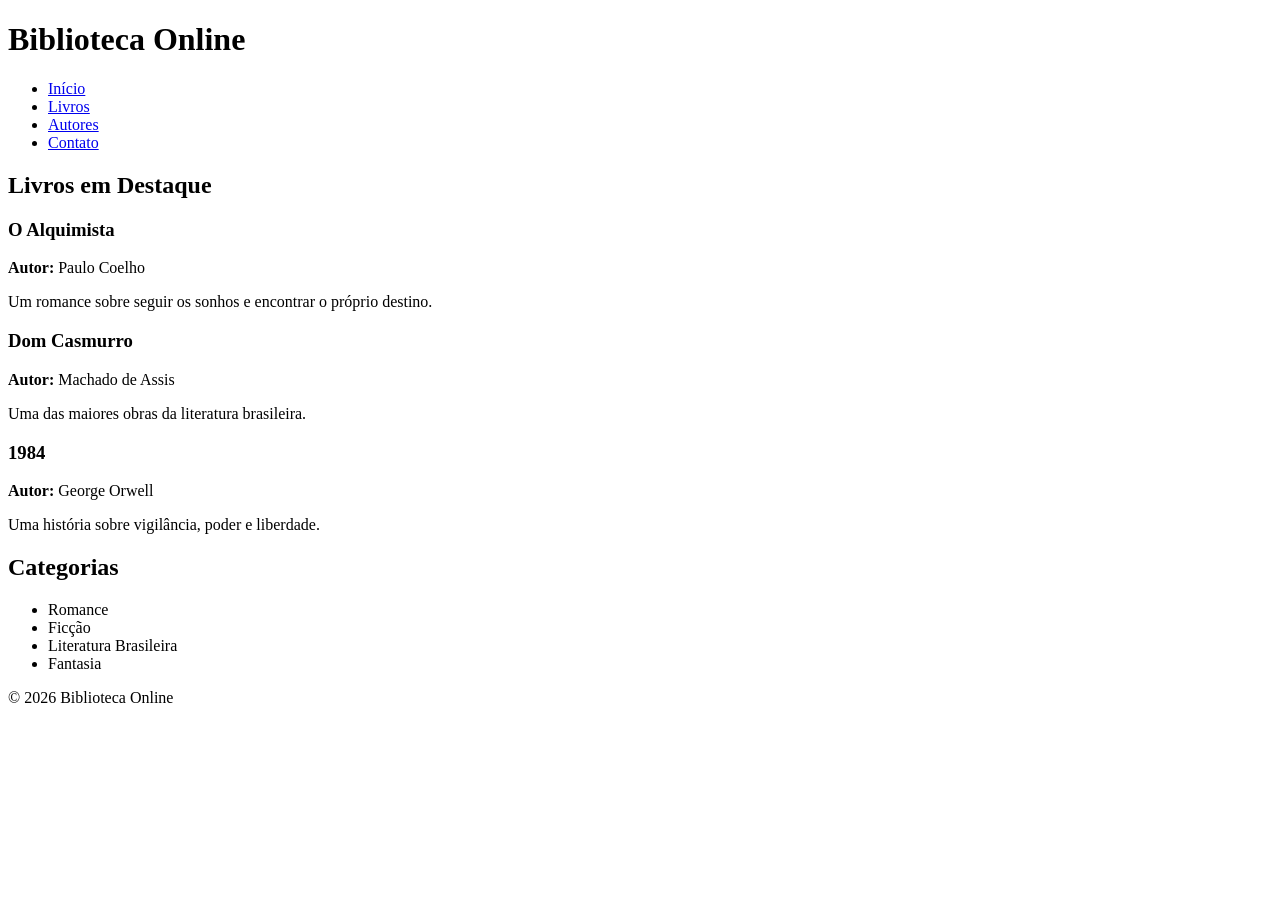
==== index.html @ 81ee0d94 "aula3" ====
<!DOCTYPE html>
<html lang="pt-BR">

<head>
    <meta charset="UTF-8">
    <title>Biblioteca Online - MAYSA DIAS CUNHA</title>
</head>

<body>

<header>
    <h1>Biblioteca Online</h1>

    <nav>
        <ul>
            <li><a href="#">Início</a></li>
            <li><a href="#">Livros</a></li>
            <li><a href="#">Autores</a></li>
            <li><a href="#">Contato</a></li>
        </ul>
    </nav>
</header>

<main>

<section>
    <h2>Livros em Destaque</h2>

    <article>
        <h3>O Alquimista</h3>
        <p><strong>Autor:</strong> Paulo Coelho</p>
        <p>Um romance sobre seguir os sonhos e encontrar o próprio destino.</p>
    </article>

    <article>
        <h3>Dom Casmurro</h3>
        <p><strong>Autor:</strong> Machado de Assis</p>
        <p>Uma das maiores obras da literatura brasileira.</p>
    </article>

    <article>
        <h3>1984</h3>
        <p><strong>Autor:</strong> George Orwell</p>
        <p>Uma história sobre vigilância, poder e liberdade.</p>
    </article>

</section>

<aside>
    <h2>Categorias</h2>
    <ul>
        <li>Romance</li>
        <li>Ficção</li>
        <li>Literatura Brasileira</li>
        <li>Fantasia</li>
    </ul>
</aside>

</main>

<footer>
    <p>© 2026 Biblioteca Online</p>
</footer>

</body>
</html>
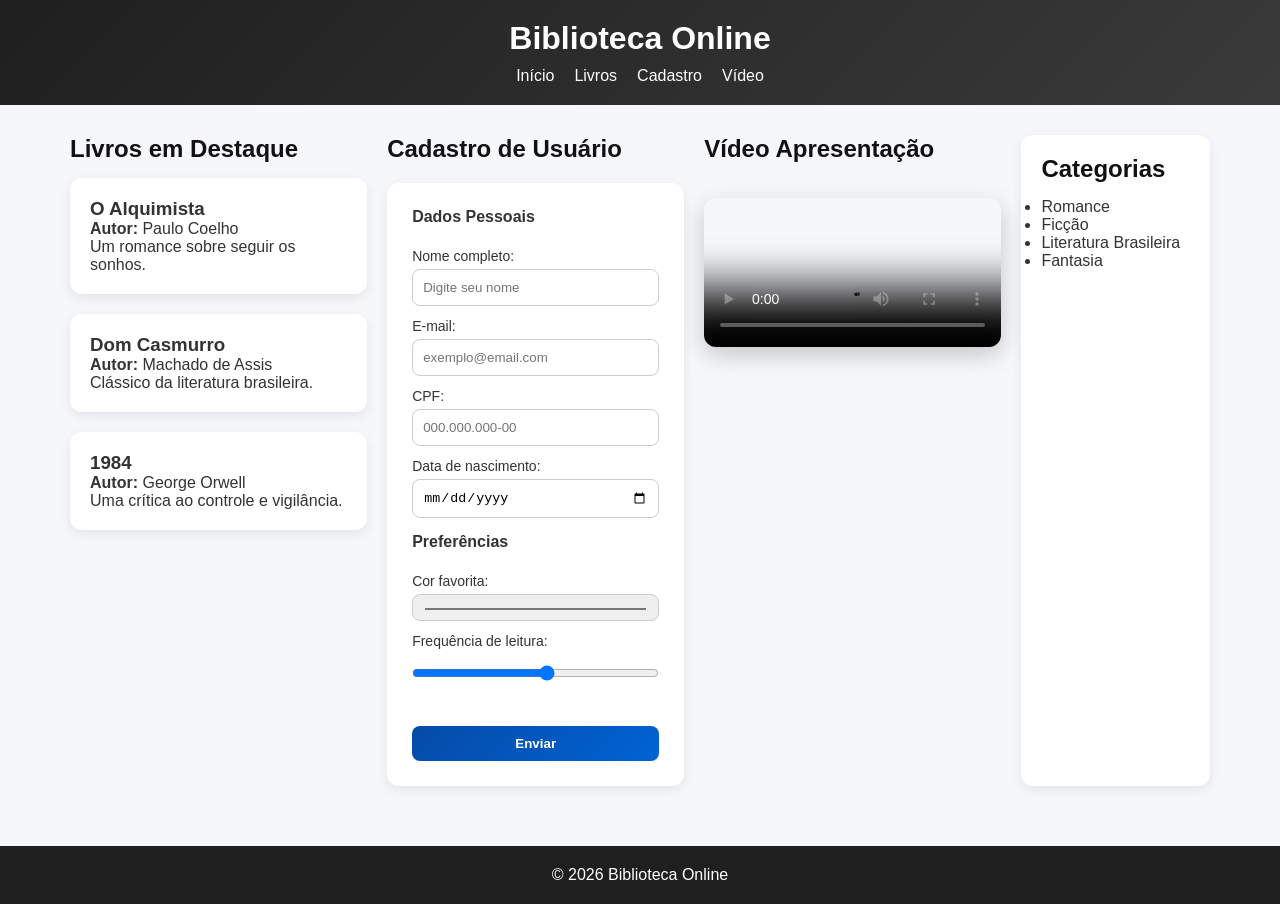
==== commit ced8bc18: "Add files via upload" ====
--- a/index.html
+++ b/index.html
@@ -1,66 +1,136 @@
-<!DOCTYPE html>
-<html lang="pt-BR">
-
-<head>
-    <meta charset="UTF-8">
-    <title>Biblioteca Online - MAYSA DIAS CUNHA</title>
-</head>
-
-<body>
-
-<header>
-    <h1>Biblioteca Online</h1>
-
-    <nav>
-        <ul>
-            <li><a href="#">Início</a></li>
-            <li><a href="#">Livros</a></li>
-            <li><a href="#">Autores</a></li>
-            <li><a href="#">Contato</a></li>
-        </ul>
-    </nav>
-</header>
-
-<main>
-
-<section>
-    <h2>Livros em Destaque</h2>
-
-    <article>
-        <h3>O Alquimista</h3>
-        <p><strong>Autor:</strong> Paulo Coelho</p>
-        <p>Um romance sobre seguir os sonhos e encontrar o próprio destino.</p>
-    </article>
-
-    <article>
-        <h3>Dom Casmurro</h3>
-        <p><strong>Autor:</strong> Machado de Assis</p>
-        <p>Uma das maiores obras da literatura brasileira.</p>
-    </article>
-
-    <article>
-        <h3>1984</h3>
-        <p><strong>Autor:</strong> George Orwell</p>
-        <p>Uma história sobre vigilância, poder e liberdade.</p>
-    </article>
-
-</section>
-
-<aside>
-    <h2>Categorias</h2>
-    <ul>
-        <li>Romance</li>
-        <li>Ficção</li>
-        <li>Literatura Brasileira</li>
-        <li>Fantasia</li>
-    </ul>
-</aside>
-
-</main>
-
-<footer>
-    <p>© 2026 Biblioteca Online</p>
-</footer>
-
-</body>
+<!DOCTYPE html>
+<html lang="pt-BR">
+
+<head>
+    <meta charset="UTF-8">
+    <meta name="viewport" content="width=device-width, initial-scale=1.0">
+    <title>Biblioteca Online - Maysa Dias Cunha</title>
+    <link rel="stylesheet" href="style.css">
+</head>
+
+<body>
+
+<header>
+    <h1>Biblioteca Online</h1>
+
+    <nav>
+        <ul>
+            <li><a href="#">Início</a></li>
+            <li><a href="#livros">Livros</a></li>
+            <li><a href="#formulario">Cadastro</a></li>
+            <li><a href="#video">Vídeo</a></li>
+        </ul>
+    </nav>
+</header>
+
+<main>
+
+<section id="livros">
+    <h2>Livros em Destaque</h2>
+
+    <article>
+        <h3>O Alquimista</h3>
+        <p><strong>Autor:</strong> Paulo Coelho</p>
+        <p>Um romance sobre seguir os sonhos.</p>
+    </article>
+
+    <article>
+        <h3>Dom Casmurro</h3>
+        <p><strong>Autor:</strong> Machado de Assis</p>
+        <p>Clássico da literatura brasileira.</p>
+    </article>
+
+    <article>
+        <h3>1984</h3>
+        <p><strong>Autor:</strong> George Orwell</p>
+        <p>Uma crítica ao controle e vigilância.</p>
+    </article>
+</section>
+
+<!-- FORMULÁRIO -->
+<section id="formulario">
+    <h2>Cadastro de Usuário</h2>
+
+    <form action="#" method="post">
+
+        <fieldset>
+            <legend>Dados Pessoais</legend>
+
+            <label for="nome">Nome completo:</label>
+            <input  type="text" id="nome" name="nome" required minlength="3" 
+            pattern="[A-Za-zÀ-ÿ\s]+" title="Digite apenas letras" 
+            placeholder="Digite seu nome"
+            oninput="this.value = this.value.replace(/[^A-Za-zÀ-ÿ\s]/g, '')">
+            <label for="email">E-mail:</label>
+            <input type="email" id="email" name="email" required placeholder="exemplo@email.com">
+            <label for="cpf">CPF:</label>
+            <input type="text" id="cpf" name="cpf"
+                required
+                pattern="^\d{3}\.\d{3}\.\d{3}-\d{2}$"
+                placeholder="000.000.000-00"
+                title="Digite no formato 000.000.000-00">
+            <label for="data">Data de nascimento:</label>
+            <input type="date" id="data" name="data">
+        </fieldset>
+
+        <fieldset>
+            <legend>Preferências</legend>
+
+            <label for="cor">Cor favorita:</label>
+            <input type="color" id="cor" name="cor">
+
+            <label for="frequencia">Frequência de leitura:</label>
+            <input type="range" id="frequencia" name="frequencia" min="1" max="10" step="1">
+        </fieldset>
+
+        <button type="submit">Enviar</button>
+
+    </form>
+</section>
+
+<!-- VÍDEO -->
+<section id="video">
+    <h2>Vídeo Apresentação</h2>
+
+      <video controls width="100%" poster="capa.jpg">
+        
+        <!-- múltiplos formatos -->
+        <source src="video.mp4" type="video/mp4">
+        <source src="video.webm" type="video/webm">
+
+        <!-- legenda obrigatória -->
+        <track 
+            src="legendas.vtt" 
+            kind="subtitles" 
+            srclang="pt" 
+            label="Português" 
+            default>
+
+        <!-- fallback -->
+        <p>
+            Seu navegador não suporta vídeo.
+            <a href="video.mp4">Baixar vídeo</a>
+        </p>
+
+    </video> 
+</section>
+</section>
+
+<aside>
+    <h2>Categorias</h2>
+    <ul>
+        <li>Romance</li>
+        <li>Ficção</li>
+        <li>Literatura Brasileira</li>
+        <li>Fantasia</li>
+    </ul>
+</aside>
+
+</main>
+
+<footer>
+    <p>© 2026 Biblioteca Online</p>
+</footer>
+
+</body>
 </html>
--- a/style.css
+++ b/style.css
@@ -0,0 +1,199 @@
+/* ======================
+   RESET
+====================== */
+* {
+    margin: 0;
+    padding: 0;
+    box-sizing: border-box;
+}
+
+/* ======================
+   BASE
+====================== */
+body {
+    font-family: 'Segoe UI', Tahoma, sans-serif;
+    background: #f5f7fa;
+    color: #333;
+}
+
+/* ======================
+   HEADER
+====================== */
+header {
+    background: linear-gradient(135deg, #1f1f1f, #3a3a3a);
+    color: #fff;
+    padding: 20px;
+    text-align: center;
+}
+
+nav ul {
+    display: flex;
+    justify-content: center;
+    gap: 20px;
+    list-style: none;
+    margin-top: 10px;
+}
+
+nav a {
+    color: #fff;
+    text-decoration: none;
+    font-weight: 500;
+    transition: 0.3s;
+}
+
+nav a:hover {
+    color: #0267ff;
+}
+
+nav a:focus {
+    outline: 2px solid #00c3ff;
+}
+
+/* ======================
+   LAYOUT
+====================== */
+main {
+    display: flex;
+    gap: 20px;
+    padding: 30px;
+    max-width: 1200px;
+    margin: auto;
+}
+
+section {
+    flex: 2;
+}
+
+aside {
+    flex: 1;
+    background: #fff;
+    padding: 20px;
+    border-radius: 12px;
+    box-shadow: 0 4px 12px rgba(0,0,0,0.08);
+}
+
+/* ======================
+   CARDS
+====================== */
+article {
+    background: #fff;
+    padding: 20px;
+    margin-bottom: 20px;
+    border-radius: 12px;
+    box-shadow: 0 4px 12px rgba(0,0,0,0.08);
+    transition: 0.3s;
+}
+
+article:hover {
+    transform: translateY(-5px);
+}
+
+h2 {
+    margin-bottom: 15px;
+    color: #111;
+}
+
+/* ======================
+   FORMULÁRIO
+====================== */
+form {
+    background: #fff;
+    padding: 25px;
+    border-radius: 12px;
+    box-shadow: 0 4px 12px rgba(0,0,0,0.08);
+    margin-top: 20px;
+}
+
+fieldset {
+    border: none;
+    margin-bottom: 15px;
+}
+
+legend {
+    font-weight: bold;
+    margin-bottom: 10px;
+}
+
+label {
+    display: block;
+    margin-top: 12px;
+    font-size: 14px;
+}
+
+/* INPUTS BASE */
+input, button {
+    width: 100%;
+    padding: 10px;
+    margin-top: 5px;
+    border-radius: 8px;
+    border: 1px solid #ccc; /* cinza inicial */
+    transition: 0.3s;
+}
+
+/* FOCO */
+input:focus {
+    border-color: #00c3ff;
+    outline: 2px solid #00c3ff;
+}
+
+/* VALIDAÇÃO INTELIGENTE */
+
+/* Válido */
+input:required:valid {
+    border-color: #28a745;
+}
+
+/* Inválido (somente após interação) */
+input:required:invalid:not(:focus):not(:placeholder-shown) {
+    border-color: #dc3545;
+}
+
+/* BOTÃO */
+button {
+    margin-top: 15px;
+    background: linear-gradient(135deg, #054ba7, #0063d4);
+    color: #fff;
+    font-weight: bold;
+    border: none;
+    cursor: pointer;
+    transition: transform 0.2s ease, opacity 0.2s;
+}
+
+button:hover {
+    opacity: 0.9;
+    transform: scale(1.02);
+}
+
+/* ======================
+   VÍDEO
+====================== */
+video {
+    margin-top: 20px;
+    border-radius: 12px;
+    box-shadow: 0 8px 25px rgba(0,0,0,0.2);
+}
+
+/* ======================
+   FOOTER
+====================== */
+footer {
+    text-align: center;
+    padding: 20px;
+    background: #1f1f1f;
+    color: #fff;
+    margin-top: 30px;
+}
+
+/* ======================
+   RESPONSIVO
+====================== */
+@media (max-width: 768px) {
+    main {
+        flex-direction: column;
+        padding: 20px;
+    }
+
+    nav ul {
+        flex-direction: column;
+    }
+}
